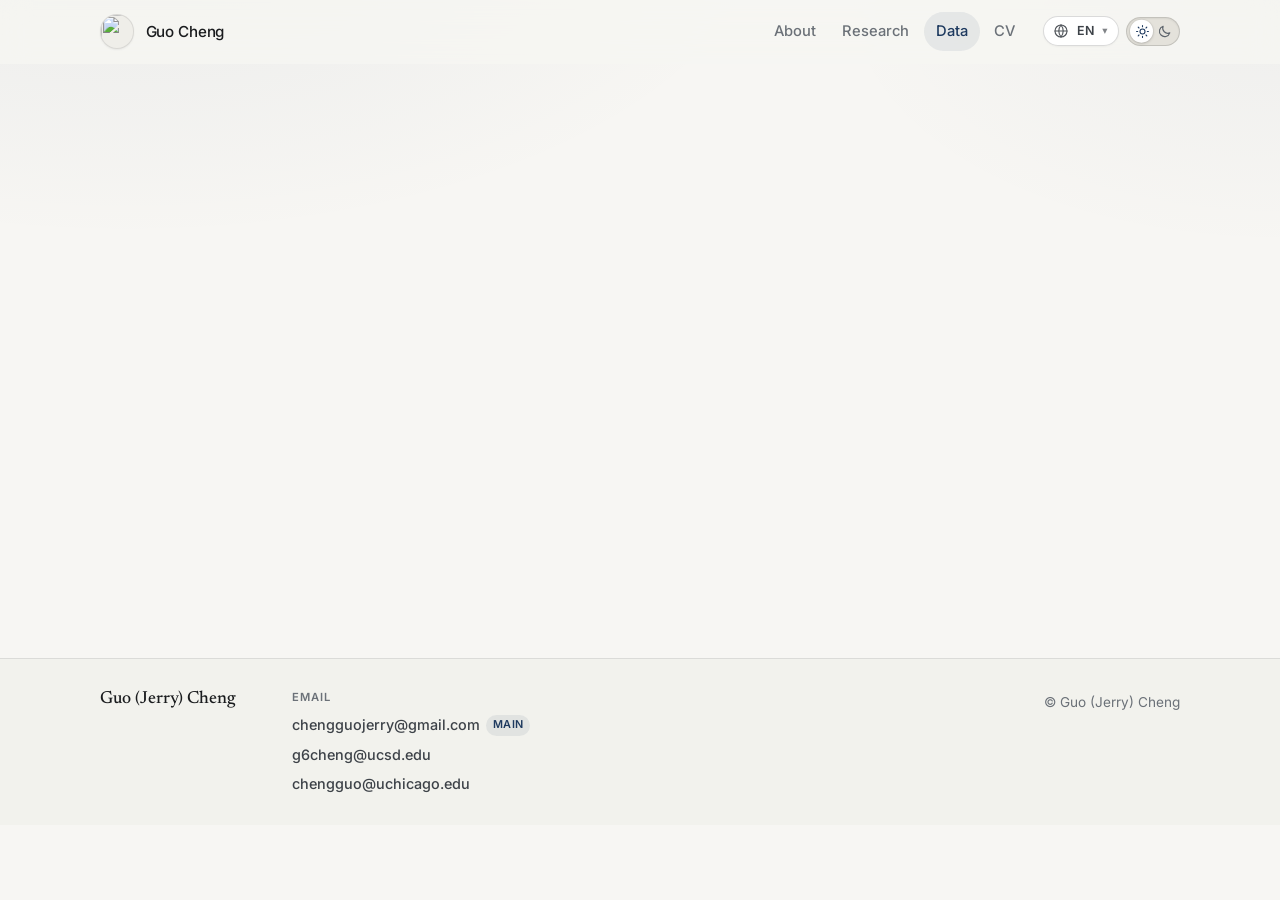
==== data.html @ a9ed9baf "Make the site layout adaptive across phone, tablet, and desktop. Restructure the header into two row" ====
<!DOCTYPE html>
<html lang="en">
<head>
  <meta charset="UTF-8" />
  <meta name="viewport" content="width=device-width, initial-scale=1, viewport-fit=cover" />
  <title>Datasets — Guo (Jerry) Cheng</title>
  <meta name="description" content="Datasets curated and assembled by Guo (Jerry) Cheng — international trade, international finance, and more." />
  <meta name="author" content="Guo (Jerry) Cheng" />

  <meta property="og:title" content="Datasets — Guo (Jerry) Cheng" />
  <meta property="og:description" content="Datasets curated and assembled by Guo (Jerry) Cheng." />
  <meta property="og:type" content="website" />
  <meta property="og:url" content="https://jerrycg.github.io/data.html" />

  <link rel="icon" href="assets/img/logo-red-panda.jpg" type="image/jpeg" />
  <meta name="color-scheme" content="light dark" />
  <script>
    (function () {
      try {
        var stored = localStorage.getItem("theme");
        var prefersDark = window.matchMedia("(prefers-color-scheme: dark)").matches;
        var theme = stored === "light" || stored === "dark"
          ? stored
          : prefersDark
            ? "dark"
            : "light";
        document.documentElement.setAttribute("data-theme", theme);
        document.documentElement.style.colorScheme = theme;
      } catch (e) {
        document.documentElement.setAttribute("data-theme", "light");
      }
      try {
        var lang = localStorage.getItem("lang");
        if (lang === "zh-CN" || lang === "en") {
          document.documentElement.setAttribute("lang", lang === "zh-CN" ? "zh-CN" : "en");
          document.documentElement.setAttribute("data-lang", lang);
        }
      } catch (e2) { /* ignore */ }
    })();
  </script>
  <link rel="preconnect" href="https://fonts.googleapis.com" />
  <link rel="preconnect" href="https://fonts.gstatic.com" crossorigin />
  <link href="https://fonts.googleapis.com/css2?family=Inter:wght@400;500;600&family=Newsreader:ital,opsz,wght@0,6..72,400;0,6..72,500;0,6..72,600;1,6..72,400;1,6..72,500&display=swap" rel="stylesheet" />
  <link rel="stylesheet" href="css/styles.css?v=20260419" />
</head>
<body class="page-data">
  <a class="skip-link" href="#main" data-i18n="skip">Skip to content</a>

  <header class="site-header" id="top">
    <div class="header-inner">
      <a class="brand" href="index.html" data-i18n-aria="brand.home" aria-label="Guo (Jerry) Cheng — home">
        <img
          class="brand-mark"
          src="assets/img/logo-red-panda.jpg"
          alt=""
          width="36"
          height="36"
          decoding="async"
        />
        <span class="brand-name" data-i18n="brand.name">Guo Cheng</span>
      </a>
      <nav class="site-nav" data-i18n-aria="nav.primary" aria-label="Primary">
        <ul>
          <li><a href="index.html#about" data-i18n="nav.about">About</a></li>
          <li><a href="index.html#research" data-i18n="nav.research">Research</a></li>
          <li><a href="data.html" class="is-active" data-i18n="nav.data" aria-current="page">Data</a></li>
          <li><a href="index.html#cv" data-i18n="nav.cv">CV</a></li>
        </ul>
      </nav>

      <div class="header-tools">
        <div class="lang-switch" id="lang-switch">
          <button
            type="button"
            class="lang-toggle"
            id="lang-toggle"
            aria-haspopup="listbox"
            aria-expanded="false"
            aria-controls="lang-menu"
            data-i18n-aria="lang.label"
            aria-label="Language"
            title="Language"
          >
            <span class="lang-toggle-icon" aria-hidden="true">
              <svg viewBox="0 0 24 24" width="16" height="16" fill="none" stroke="currentColor" stroke-width="1.7" stroke-linecap="round" stroke-linejoin="round">
                <circle cx="12" cy="12" r="9" />
                <path d="M3 12h18" />
                <path d="M12 3a14 14 0 0 1 0 18" />
                <path d="M12 3a14 14 0 0 0 0 18" />
              </svg>
            </span>
            <span class="lang-current" id="lang-current">EN</span>
            <span class="lang-caret" aria-hidden="true">▾</span>
          </button>
          <ul class="lang-menu" id="lang-menu" role="listbox" hidden>
            <li role="option">
              <button type="button" class="lang-option" data-lang="en" data-i18n="lang.en">English</button>
            </li>
            <li role="option">
              <button type="button" class="lang-option" data-lang="zh-CN" data-i18n="lang.zh">简体中文</button>
            </li>
          </ul>
        </div>

        <button
          type="button"
          class="theme-toggle"
          id="theme-toggle"
          aria-label="Switch to dark theme"
          data-i18n-title="theme.toggle"
          title="Toggle light / dark theme"
        >
          <span class="theme-toggle-track" aria-hidden="true">
            <span class="theme-toggle-icon theme-toggle-sun">
              <svg viewBox="0 0 24 24" width="15" height="15" fill="none" stroke="currentColor" stroke-width="1.75" stroke-linecap="round">
                <circle cx="12" cy="12" r="4" />
                <path d="M12 2.5v1.8M12 19.7v1.8M2.5 12h1.8M19.7 12h1.8M5.1 5.1l1.3 1.3M17.6 17.6l1.3 1.3M5.1 18.9l1.3-1.3M17.6 6.4l1.3-1.3" />
              </svg>
            </span>
            <span class="theme-toggle-icon theme-toggle-moon">
              <svg viewBox="0 0 24 24" width="15" height="15" fill="none" stroke="currentColor" stroke-width="1.75" stroke-linecap="round" stroke-linejoin="round">
                <path d="M20.5 14.2A8.2 8.2 0 0 1 9.8 3.5 8.5 8.5 0 1 0 20.5 14.2Z" />
              </svg>
            </span>
            <span class="theme-toggle-thumb"></span>
          </span>
        </button>
      </div>
    </div>
  </header>

  <main id="main">
    <section class="section page-hero" aria-labelledby="data-title">
      <div class="container">
        <header class="section-header reveal">
          <h1 id="data-title" class="page-title" data-i18n="data.title">Datasets</h1>
        </header>

        <div class="research-block reveal">
          <h2 class="research-group-title" data-i18n="data.trade">International Trade</h2>
          <ul class="data-list">
            <li class="data-card">
              <div class="data-card-top">
                <p class="data-card-title" data-i18n="data.wto.title">WTO – IMF Tariff Tracker</p>
                <span class="data-badge" data-i18n="data.badge.external">External</span>
              </div>
              <p class="data-card-desc" data-i18n="data.wto.desc">
                Interactive reports on tariff actions from the World Trade Organization and IMF.
              </p>
              <div class="paper-links">
                <a
                  class="text-link"
                  href="https://ttd.wto.org/en/reports/tariff-actions"
                  target="_blank"
                  rel="noopener noreferrer"
                >
                  <span data-i18n="data.open">Open resource</span>
                  <span aria-hidden="true">→</span>
                </a>
              </div>
            </li>
          </ul>
        </div>

        <div class="research-block reveal">
          <h2 class="research-group-title" data-i18n="data.finance">International Finance</h2>
          <ul class="data-list">
            <li class="data-card">
              <div class="data-card-top">
                <p class="data-card-title" data-i18n="data.fatf.title">FATF 4th-round numeric ratings</p>
                <span class="data-badge data-badge-own" data-i18n="data.badge.assembled">Assembled</span>
              </div>
              <p class="data-card-desc" data-i18n="data.fatf.desc">
                Numeric FATF mutual evaluation ratings from the fourth round of assessments (as of July 2025).
              </p>
              <div class="paper-links">
                <a
                  class="text-link"
                  href="doc/FATF_4th_round_numeric_ratings_2025Jul.csv"
                  target="_blank"
                  rel="noopener noreferrer"
                >
                  <span data-i18n="data.download">Download CSV</span>
                  <span aria-hidden="true">→</span>
                </a>
              </div>
            </li>
          </ul>
        </div>
      </div>
    </section>
  </main>

  <footer class="site-footer">
    <div class="container footer-inner">
      <div class="footer-brand">
        <p class="footer-name" data-i18n="footer.name">Guo (Jerry) Cheng</p>
      </div>

      <div class="footer-block">
        <p class="footer-label" data-i18n="footer.email">Email</p>
        <ul class="footer-emails">
          <li>
            <a href="mailto:chengguojerry@gmail.com">chengguojerry@gmail.com</a>
            <span class="footer-tag" data-i18n="footer.main">main</span>
          </li>
          <li>
            <a href="mailto:g6cheng@ucsd.edu">g6cheng@ucsd.edu</a>
          </li>
          <li>
            <a href="mailto:chengguo@uchicago.edu">chengguo@uchicago.edu</a>
          </li>
        </ul>
      </div>

      <p class="footer-copy" data-i18n="footer.copy" id="footer-copy">© <span id="year"></span> Guo (Jerry) Cheng</p>
    </div>
  </footer>

  <script src="js/i18n.js?v=20260419"></script>
  <script src="js/main.js?v=20260419"></script>
</body>
</html>
---- css/styles.css ----
/* =========================================================
   Guo (Jerry) Cheng — personal academic site
   Minimal · concise · clean · light / dark
   ========================================================= */

/* Light theme (default) */
:root,
html[data-theme="light"] {
  color-scheme: light;

  --bg: #f7f6f3;
  --bg-elevated: #ffffff;
  --bg-soft: #efeee9;
  --ink: #1a1c1e;
  --ink-soft: #3d4248;
  --muted: #6b7178;
  --line: rgba(26, 28, 30, 0.1);
  --line-strong: rgba(26, 28, 30, 0.16);
  --accent: #1e3a5f;
  --accent-hover: #152a45;
  --accent-soft: rgba(30, 58, 95, 0.08);
  --accent-ring: rgba(30, 58, 95, 0.28);
  --accent-on: #f8f7f4;
  --brand-mark-fg: #f7f6f3;

  --header-bg: rgba(247, 246, 243, 0.78);
  --header-bg-scrolled: rgba(247, 246, 243, 0.9);
  --glow-a: rgba(30, 58, 95, 0.06);
  --glow-b: rgba(30, 58, 95, 0.04);
  --section-alt: linear-gradient(180deg, rgba(255, 255, 255, 0.55), rgba(239, 238, 233, 0.7));
  --footer-bg: rgba(239, 238, 233, 0.55);
  --cv-wash: rgba(30, 58, 95, 0.06);
  --card-hover-border: rgba(30, 58, 95, 0.22);
  --btn-ghost-border-hover: rgba(26, 28, 30, 0.22);
  --btn-primary-shadow: 0 1px 0 rgba(255, 255, 255, 0.12) inset, 0 8px 20px rgba(30, 58, 95, 0.18);
  --shadow-soft: 0 1px 2px rgba(26, 28, 30, 0.04), 0 12px 32px rgba(26, 28, 30, 0.06);
  --portrait-bg: linear-gradient(145deg, #e8e6df 0%, #d8dde6 100%);
  --toggle-track: #e4e2db;
  --toggle-thumb: #ffffff;
  --toggle-icon: #5c636b;
  --toggle-icon-active: #1e3a5f;

  /* Type system
     - sans  → UI chrome (nav, labels, buttons, meta)
     - serif → headings + long-form reading (about, abstracts, lede)
     Pairing: Inter + Newsreader (academic, cohesive, not identical everywhere) */
  --font-sans: "Inter", system-ui, -apple-system, "Segoe UI", Roboto, sans-serif;
  --font-serif: "Newsreader", "Iowan Old Style", "Palatino Linotype", Palatino, Georgia, serif;
  --font-prose-size: 1.08rem;
  --font-prose-leading: 1.75;

  /* Layout */
  --container: 1080px;
  --content: 42rem;
  --header-h: 4rem;
  --radius: 14px;
  --radius-sm: 10px;

  /* Motion */
  --ease: cubic-bezier(0.22, 1, 0.36, 1);
  --dur: 220ms;
}

/* Dark theme — quiet academic night */
html[data-theme="dark"] {
  color-scheme: dark;

  --bg: #111316;
  --bg-elevated: #1a1d22;
  --bg-soft: #16191e;
  --ink: #f0efeb;
  --ink-soft: #c5c8ce;
  --muted: #9198a1;
  --line: rgba(240, 239, 235, 0.1);
  --line-strong: rgba(240, 239, 235, 0.16);
  --accent: #9bb8db;
  --accent-hover: #bdd0e8;
  --accent-soft: rgba(155, 184, 219, 0.14);
  --accent-ring: rgba(155, 184, 219, 0.35);
  --accent-on: #111316;
  --brand-mark-fg: #111316;

  --header-bg: rgba(17, 19, 22, 0.78);
  --header-bg-scrolled: rgba(17, 19, 22, 0.92);
  --glow-a: rgba(155, 184, 219, 0.08);
  --glow-b: rgba(155, 184, 219, 0.04);
  --section-alt: linear-gradient(180deg, rgba(26, 29, 34, 0.65), rgba(18, 21, 26, 0.9));
  --footer-bg: rgba(14, 16, 19, 0.75);
  --cv-wash: rgba(155, 184, 219, 0.08);
  --card-hover-border: rgba(155, 184, 219, 0.32);
  --btn-ghost-border-hover: rgba(240, 239, 235, 0.28);
  --btn-primary-shadow: 0 1px 0 rgba(255, 255, 255, 0.08) inset, 0 8px 22px rgba(0, 0, 0, 0.35);
  --shadow-soft: 0 1px 2px rgba(0, 0, 0, 0.25), 0 14px 36px rgba(0, 0, 0, 0.28);
  --portrait-bg: linear-gradient(145deg, #2a2f38 0%, #1c222c 100%);
  --toggle-track: #2a3038;
  --toggle-thumb: #f0efeb;
  --toggle-icon: #a0a7b0;
  --toggle-icon-active: #111316;
}

/* Reset-ish */
*,
*::before,
*::after {
  box-sizing: border-box;
}

html {
  scroll-behavior: smooth;
  scroll-padding-top: calc(var(--header-h) + 1rem);
  overflow-x: clip;
}

body {
  margin: 0;
  min-height: 100vh;
  max-width: 100%;
  overflow-x: clip;
  font-family: var(--font-sans);
  font-size: 1.02rem;
  line-height: 1.65;
  color: var(--ink-soft);
  background:
    radial-gradient(1200px 600px at 10% -10%, var(--glow-a), transparent 55%),
    radial-gradient(900px 500px at 100% 0%, var(--glow-b), transparent 50%),
    var(--bg);
  -webkit-font-smoothing: antialiased;
  -moz-osx-font-smoothing: grayscale;
  text-rendering: optimizeLegibility;
  transition:
    background-color var(--dur) var(--ease),
    color var(--dur) var(--ease);
}

img {
  max-width: 100%;
  display: block;
}

a {
  color: var(--accent);
  text-decoration-thickness: 1px;
  text-underline-offset: 0.18em;
  transition: color var(--dur) var(--ease), opacity var(--dur) var(--ease);
}

a:hover {
  color: var(--accent-hover);
}

a:focus-visible {
  outline: 2px solid var(--accent);
  outline-offset: 3px;
  border-radius: 4px;
}

h1, h2, h3 {
  font-family: var(--font-serif);
  font-optical-sizing: auto;
  color: var(--ink);
  font-weight: 500;
  letter-spacing: -0.02em;
  line-height: 1.2;
  margin: 0;
}

p {
  margin: 0 0 1rem;
}

p:last-child {
  margin-bottom: 0;
}

ul, ol {
  margin: 0;
  padding: 0;
  list-style: none;
}

.skip-link {
  position: absolute;
  left: 1rem;
  top: -100px;
  z-index: 1000;
  padding: 0.6rem 0.9rem;
  background: var(--ink);
  color: var(--bg);
  border-radius: 8px;
  text-decoration: none;
}

.skip-link:focus {
  top: 1rem;
}

.container {
  width: min(100% - 2.5rem, var(--container));
  margin-inline: auto;
}

/* ---------- Header ---------- */
.site-header {
  position: sticky;
  top: 0;
  z-index: 50;
  height: var(--header-h);
  backdrop-filter: blur(14px) saturate(1.2);
  -webkit-backdrop-filter: blur(14px) saturate(1.2);
  background: var(--header-bg);
  border-bottom: 1px solid transparent;
  padding-left: env(safe-area-inset-left);
  padding-right: env(safe-area-inset-right);
  transition: border-color var(--dur) var(--ease), background var(--dur) var(--ease);
}

.site-header.is-scrolled {
  border-bottom-color: var(--line);
  background: var(--header-bg-scrolled);
}

.header-inner {
  height: 100%;
  width: min(100% - 2.5rem, var(--container));
  margin-inline: auto;
  display: flex;
  align-items: center;
  gap: 0.75rem 1rem;
}

.site-nav {
  margin-left: auto;
  min-width: 0;
}

.header-tools {
  display: flex;
  align-items: center;
  gap: 0.45rem;
  flex-shrink: 0;
}

.brand {
  display: inline-flex;
  align-items: center;
  gap: 0.7rem;
  text-decoration: none;
  color: var(--ink);
}

.brand:hover {
  color: var(--ink);
  opacity: 0.85;
}

.brand-mark {
  display: block;
  width: 2.15rem;
  height: 2.15rem;
  border-radius: 50%;
  object-fit: cover;
  object-position: center 40%;
  background: var(--bg-soft);
  border: 1px solid var(--line);
  box-shadow: 0 1px 2px rgba(0, 0, 0, 0.06);
  flex-shrink: 0;
}

.brand-name {
  font-size: 0.95rem;
  font-weight: 500;
  letter-spacing: -0.01em;
}

.site-nav ul {
  display: flex;
  gap: 0.15rem;
  align-items: center;
}

.site-nav a {
  display: inline-block;
  padding: 0.45rem 0.75rem;
  color: var(--muted);
  text-decoration: none;
  font-size: 0.92rem;
  font-weight: 500;
  border-radius: 999px;
}

.site-nav a:hover {
  color: var(--ink);
  background: var(--accent-soft);
}

.site-nav a.is-active {
  color: var(--accent);
  background: var(--accent-soft);
}

/* Language switcher */
.lang-switch {
  position: relative;
  flex-shrink: 0;
}

.lang-toggle {
  appearance: none;
  -webkit-appearance: none;
  display: inline-flex;
  align-items: center;
  gap: 0.35rem;
  height: 1.85rem;
  padding: 0 0.65rem 0 0.55rem;
  border-radius: 999px;
  border: 1px solid var(--line-strong);
  background: var(--bg-elevated);
  color: var(--ink-soft);
  font-family: var(--font-sans);
  font-size: 0.78rem;
  font-weight: 600;
  letter-spacing: 0.02em;
  cursor: pointer;
  box-shadow: 0 1px 2px rgba(0, 0, 0, 0.04);
  transition:
    border-color var(--dur) var(--ease),
    color var(--dur) var(--ease),
    background var(--dur) var(--ease),
    box-shadow var(--dur) var(--ease);
}

.lang-toggle:hover {
  border-color: var(--accent-ring);
  color: var(--ink);
}

.lang-toggle:focus-visible {
  outline: 2px solid var(--accent);
  outline-offset: 3px;
}

.lang-switch.is-open .lang-toggle {
  border-color: var(--accent-ring);
  color: var(--accent);
  box-shadow: 0 0 0 3px var(--accent-soft);
}

.lang-toggle-icon {
  display: grid;
  place-items: center;
  opacity: 0.9;
}

.lang-current {
  min-width: 1.4rem;
  text-align: center;
  font-variant-numeric: tabular-nums;
}

.lang-caret {
  font-size: 0.65rem;
  opacity: 0.65;
  line-height: 1;
  transition: transform 200ms var(--ease);
}

.lang-switch.is-open .lang-caret {
  transform: rotate(180deg);
}

.lang-menu {
  position: absolute;
  top: calc(100% + 0.45rem);
  right: 0;
  z-index: 60;
  min-width: 8.5rem;
  margin: 0;
  padding: 0.35rem;
  list-style: none;
  border-radius: 12px;
  border: 1px solid var(--line);
  background: var(--bg-elevated);
  box-shadow: var(--shadow-soft);
}

.lang-menu[hidden] {
  display: none;
}

.lang-option {
  appearance: none;
  -webkit-appearance: none;
  width: 100%;
  display: block;
  text-align: left;
  border: none;
  background: transparent;
  color: var(--ink-soft);
  font-family: var(--font-sans);
  font-size: 0.88rem;
  font-weight: 500;
  padding: 0.5rem 0.65rem;
  border-radius: 8px;
  cursor: pointer;
  transition: background var(--dur) var(--ease), color var(--dur) var(--ease);
}

.lang-option:hover {
  background: var(--accent-soft);
  color: var(--ink);
}

.lang-option.is-active {
  color: var(--accent);
  background: var(--accent-soft);
  font-weight: 600;
}

.lang-option:focus-visible {
  outline: 2px solid var(--accent);
  outline-offset: 1px;
}

/* Theme toggle */
.theme-toggle {
  appearance: none;
  -webkit-appearance: none;
  border: none;
  background: transparent;
  padding: 0;
  margin: 0;
  cursor: pointer;
  border-radius: 999px;
  flex-shrink: 0;
  line-height: 0;
}

.theme-toggle:focus-visible {
  outline: 2px solid var(--accent);
  outline-offset: 3px;
}

.theme-toggle-track {
  position: relative;
  display: grid;
  grid-template-columns: 1fr 1fr;
  align-items: center;
  width: 3.35rem;
  height: 1.85rem;
  padding: 0 0.22rem;
  border-radius: 999px;
  background: var(--toggle-track);
  border: 1px solid var(--line-strong);
  box-shadow: inset 0 1px 2px rgba(0, 0, 0, 0.06);
  transition: background var(--dur) var(--ease), border-color var(--dur) var(--ease);
}

.theme-toggle-icon {
  position: relative;
  z-index: 1;
  display: grid;
  place-items: center;
  color: var(--toggle-icon);
  transition: color var(--dur) var(--ease), opacity var(--dur) var(--ease);
}

.theme-toggle-thumb {
  position: absolute;
  top: 50%;
  left: 0.18rem;
  width: 1.42rem;
  height: 1.42rem;
  border-radius: 50%;
  background: var(--toggle-thumb);
  box-shadow: 0 1px 3px rgba(0, 0, 0, 0.18), 0 0 0 1px rgba(0, 0, 0, 0.04);
  transform: translate(0, -50%);
  transition: transform 280ms var(--ease), background var(--dur) var(--ease);
  z-index: 0;
}

html[data-theme="light"] .theme-toggle-sun {
  color: var(--toggle-icon-active);
}

html[data-theme="dark"] .theme-toggle-moon {
  color: var(--toggle-icon-active);
}

html[data-theme="dark"] .theme-toggle-thumb {
  transform: translate(1.45rem, -50%);
}

.theme-toggle:hover .theme-toggle-track {
  border-color: var(--accent-ring);
}

.theme-toggle:active .theme-toggle-thumb {
  transform: translate(0, -50%) scale(0.94);
}

html[data-theme="dark"] .theme-toggle:active .theme-toggle-thumb {
  transform: translate(1.45rem, -50%) scale(0.94);
}

/* ---------- Hero ---------- */
.hero {
  padding: clamp(2.75rem, 7vw, 5.5rem) 0 clamp(3.75rem, 8vw, 6.25rem);
}

/* Flex packs photo next to intro; gap keeps photo slightly off the text */
.hero-grid {
  display: flex;
  flex-wrap: wrap;
  align-items: center;
  /* Comfortable air between intro and photo — not cramped, not edge-pushed */
  gap: clamp(2.5rem, 5.5vw, 4rem);
}

.hero-copy {
  flex: 1 1 18rem;
  min-width: 0;
  max-width: 36rem;
}

.eyebrow {
  display: inline-flex;
  align-items: center;
  gap: 0.5rem;
  margin: 0 0 1rem;
  padding: 0.28rem 0.7rem;
  border-radius: 999px;
  background: var(--accent-soft);
  color: var(--accent);
  font-size: 0.78rem;
  font-weight: 600;
  letter-spacing: 0.06em;
  text-transform: uppercase;
}

.hero h1 {
  font-size: clamp(2.45rem, 5.2vw, 3.65rem);
  font-weight: 500;
  letter-spacing: -0.03em;
  margin-bottom: 0.55rem;
}

.hero-role {
  margin: 0 0 1.2rem;
  color: var(--muted);
  font-size: 1.08rem;
  font-weight: 500;
}

.hero-lede {
  max-width: 36rem;
  font-size: clamp(1.14rem, 2.2vw, 1.3rem);
  line-height: 1.58;
  color: var(--ink-soft);
  margin-bottom: 1.75rem;
  font-family: var(--font-serif);
  font-weight: 400;
  font-optical-sizing: auto;
  letter-spacing: -0.012em;
}

.hero-actions {
  display: flex;
  flex-wrap: wrap;
  gap: 0.75rem;
  margin-bottom: 1.55rem;
}

.social-list {
  display: flex;
  flex-wrap: wrap;
  gap: 0.25rem 0.2rem;
  padding-top: 0.15rem;
  border-top: 1px solid var(--line);
  max-width: 36rem;
}

.social-list li {
  display: flex;
}

.social-list a {
  display: inline-flex;
  align-items: center;
  gap: 0.4rem;
  color: var(--muted);
  text-decoration: none;
  font-size: 0.9rem;
  font-weight: 500;
  padding: 0.55rem 0.7rem;
  border-radius: 999px;
  transition: color var(--dur) var(--ease), background var(--dur) var(--ease);
}

.social-list a:hover {
  color: var(--accent);
  background: var(--accent-soft);
}

.social-icon {
  display: inline-grid;
  place-items: center;
  opacity: 0.9;
}

/* Hero photo — Fatty Fries (previous size restored: 280px)
   Absolutely positioned image so intrinsic size cannot blow layout. */
.hero-photo {
  /* Nudge right + slightly down relative to the intro block */
  margin: clamp(0.65rem, 1.5vw, 1.1rem) 0 0 clamp(1.15rem, 3.2vw, 2.25rem);
  flex: 0 0 auto;
  width: 280px;
  max-width: min(280px, 100%);
}

.photo-frame {
  position: relative;
  width: 100%;
  aspect-ratio: 1 / 1;
  height: auto;
  border-radius: 28px;
  overflow: hidden;
  background: var(--portrait-bg);
  border: 1px solid var(--line-strong);
  box-shadow: var(--shadow-soft);
}

.photo-img {
  position: absolute;
  inset: 0;
  width: 100%;
  height: 100%;
  max-width: none;
  object-fit: cover;
  object-position: 45% 40%;
  display: block;
  transition: transform 0.7s var(--ease);
}

@media (prefers-reduced-motion: no-preference) {
  .hero-photo:hover .photo-img {
    transform: scale(1.03);
  }
}

.photo-caption {
  display: flex;
  flex-direction: column;
  gap: 0.15rem;
  margin-top: 0.85rem;
  padding-inline: 0.15rem;
}

.photo-caption-name {
  font-family: var(--font-serif);
  font-size: 1.05rem;
  font-weight: 500;
  color: var(--ink);
  letter-spacing: -0.01em;
}

.photo-caption-note {
  font-size: 0.85rem;
  color: var(--muted);
  font-weight: 500;
}

/* Buttons */
.btn {
  display: inline-flex;
  align-items: center;
  justify-content: center;
  gap: 0.4rem;
  padding: 0.7rem 1.15rem;
  border-radius: 999px;
  font-size: 0.95rem;
  font-weight: 600;
  text-decoration: none;
  border: 1px solid transparent;
  transition:
    background var(--dur) var(--ease),
    color var(--dur) var(--ease),
    border-color var(--dur) var(--ease),
    transform var(--dur) var(--ease),
    box-shadow var(--dur) var(--ease);
}

.btn:hover {
  text-decoration: none;
}

.btn:active {
  transform: translateY(1px);
}

.btn-primary {
  background: var(--accent);
  color: var(--accent-on);
  box-shadow: var(--btn-primary-shadow);
}

.btn-primary:hover {
  background: var(--accent-hover);
  color: var(--accent-on);
}

.btn-ghost {
  background: transparent;
  color: var(--ink);
  border-color: var(--line-strong);
}

.btn-ghost:hover {
  background: var(--bg-elevated);
  color: var(--ink);
  border-color: var(--btn-ghost-border-hover);
}

.btn-lg {
  padding: 0.9rem 1.4rem;
  font-size: 1rem;
}

/* ---------- Sections ---------- */
.section {
  padding: clamp(3.5rem, 8vw, 5.5rem) 0;
}

.section-alt {
  background: var(--section-alt);
  border-block: 1px solid var(--line);
}

.section-header {
  margin-bottom: clamp(1.75rem, 4vw, 2.5rem);
  max-width: var(--content);
}

.section-label {
  margin: 0 0 0.55rem;
  font-size: 0.78rem;
  font-weight: 600;
  letter-spacing: 0.08em;
  text-transform: uppercase;
  color: var(--accent);
}

.section-header h2 {
  font-size: clamp(1.85rem, 3.5vw, 2.35rem);
}

/* About — education aligns with main background prose (under the section title) */
.about-grid {
  display: grid;
  grid-template-columns: 1.2fr 0.9fr;
  gap: clamp(1.75rem, 4vw, 3rem);
  align-items: start;
}

.about-prose {
  max-width: 38rem;
  font-family: var(--font-serif);
  font-size: var(--font-prose-size);
  font-weight: 400;
  font-optical-sizing: auto;
  line-height: var(--font-prose-leading);
  letter-spacing: -0.006em;
  color: var(--ink-soft);
  text-align: left;
}

.about-prose p + p {
  margin-top: 1.05rem;
}

.about-prose > p:first-child {
  margin-top: 0;
}

/* Links inside prose stay clear without breaking the serif rhythm */
.about-prose a {
  font-weight: 500;
  text-underline-offset: 0.2em;
}

.education {
  background: var(--bg-elevated);
  border: 1px solid var(--line);
  border-radius: var(--radius);
  /* Match first-line of prose: less top padding so card top ~ text top */
  padding: 0.85rem 1.15rem 0.95rem;
  box-shadow: var(--shadow-soft);
  align-self: start;
  margin-top: 0;
}

.aside-title {
  font-family: var(--font-sans);
  font-size: 0.72rem;
  font-weight: 600;
  letter-spacing: 0.08em;
  text-transform: uppercase;
  color: var(--muted);
  margin: 0 0 0.65rem;
  line-height: 1.2;
}

.edu-list > li + li {
  margin-top: 0.7rem;
  padding-top: 0.7rem;
  border-top: 1px solid var(--line);
}

.edu-meta {
  display: flex;
  justify-content: space-between;
  gap: 0.65rem;
  align-items: baseline;
  margin-bottom: 0.12rem;
}

.edu-school {
  font-weight: 600;
  color: var(--ink);
  font-size: 0.92rem;
  line-height: 1.3;
}

.edu-years {
  font-size: 0.78rem;
  color: var(--muted);
  white-space: nowrap;
  font-variant-numeric: tabular-nums;
}

.edu-degree {
  margin: 0;
  color: var(--ink-soft);
  font-size: 0.88rem;
  line-height: 1.4;
}

.edu-note {
  margin: 0.15rem 0 0;
  color: var(--muted);
  font-size: 0.82rem;
}

/* Research */
.research-block + .research-block {
  margin-top: 2.25rem;
}

.research-group-title {
  font-family: var(--font-sans);
  font-size: 0.78rem;
  font-weight: 600;
  letter-spacing: 0.08em;
  text-transform: uppercase;
  color: var(--muted);
  margin-bottom: 0.9rem;
}

.paper-card {
  background: var(--bg-elevated);
  border: 1px solid var(--line);
  border-radius: var(--radius);
  padding: 1.35rem 1.4rem 1.3rem;
  box-shadow: var(--shadow-soft);
  transition: border-color var(--dur) var(--ease), transform var(--dur) var(--ease);
}

.paper-card:hover {
  border-color: var(--card-hover-border);
}

.wip-list {
  display: grid;
  gap: 0.9rem;
}

.paper-title {
  font-family: var(--font-serif);
  font-size: 1.18rem;
  font-weight: 500;
  font-optical-sizing: auto;
  color: var(--ink);
  line-height: 1.35;
  letter-spacing: -0.015em;
  margin-bottom: 0.45rem;
}

.paper-meta {
  margin: 0;
  font-family: var(--font-sans);
  color: var(--muted);
  font-size: 0.92rem;
  font-weight: 500;
}

.paper-note {
  margin: 0.55rem 0 0.85rem;
  color: var(--ink-soft);
  font-size: 0.92rem;
  overflow-wrap: anywhere;
}

.paper-note-correction {
  margin: 0.5rem 0 0;
  font-size: 0.88rem;
  line-height: 1.5;
  color: var(--muted);
  font-style: italic;
}

.paper-links {
  display: flex;
  flex-wrap: wrap;
  align-items: center;
  gap: 0.45rem 1rem;
  margin-top: 0.85rem;
}

.text-link {
  display: inline-flex;
  align-items: center;
  gap: 0.35rem;
  font-weight: 600;
  font-size: 0.92rem;
  text-decoration: none;
}

.text-link:hover {
  gap: 0.5rem;
}

/* Abstract drawer */
.abstract-toggle {
  appearance: none;
  -webkit-appearance: none;
  border: none;
  background: transparent;
  padding: 0;
  margin: 0;
  font: inherit;
  font-weight: 600;
  font-size: 0.92rem;
  color: var(--accent);
  cursor: pointer;
  display: inline-flex;
  align-items: center;
  gap: 0.35rem;
  border-radius: 4px;
  transition: color var(--dur) var(--ease), gap var(--dur) var(--ease);
}

.abstract-toggle:hover {
  color: var(--accent-hover);
  gap: 0.5rem;
}

.abstract-toggle:focus-visible {
  outline: 2px solid var(--accent);
  outline-offset: 3px;
}

.abstract-toggle-icon {
  display: inline-block;
  font-size: 0.75em;
  line-height: 1;
  transition: transform 220ms var(--ease);
}

.abstract-toggle[aria-expanded="true"] .abstract-toggle-icon {
  transform: rotate(90deg);
}

.abstract-panel {
  display: grid;
  grid-template-rows: 0fr;
  opacity: 0;
  margin-top: 0;
  transition:
    grid-template-rows 280ms var(--ease),
    opacity 220ms var(--ease),
    margin-top 280ms var(--ease);
}

.abstract-panel.is-open {
  grid-template-rows: 1fr;
  opacity: 1;
  margin-top: 0.85rem;
}

.abstract-panel-inner {
  overflow: hidden;
  min-height: 0;
}

.abstract-body {
  margin: 0;
  padding: 0.95rem 1.05rem;
  border-radius: var(--radius-sm);
  background: var(--accent-soft);
  border: 1px solid var(--line);
  color: var(--ink-soft);
  font-family: var(--font-serif);
  font-size: 0.98rem;
  font-optical-sizing: auto;
  font-weight: 400;
  line-height: 1.72;
  letter-spacing: -0.005em;
  text-align: justify;
  text-justify: inter-word;
  hyphens: auto;
  -webkit-hyphens: auto;
}

/* Avoid tabbing into collapsed abstracts */
.abstract-panel:not(.is-open) .abstract-body {
  visibility: hidden;
}

.abstract-panel.is-open .abstract-body {
  visibility: visible;
}

@media (prefers-reduced-motion: reduce) {
  .abstract-panel {
    transition: none;
  }

  .abstract-toggle-icon {
    transition: none;
  }
}

/* Data page */
.page-title {
  font-size: clamp(2rem, 4vw, 2.6rem);
  margin: 0;
}

.page-hero {
  padding-top: clamp(2rem, 5vw, 3.25rem);
}

/* Data catalog */
.data-list {
  display: grid;
  gap: 0.9rem;
}

.data-card {
  background: var(--bg-elevated);
  border: 1px solid var(--line);
  border-radius: var(--radius);
  padding: 1.25rem 1.35rem 1.2rem;
  box-shadow: var(--shadow-soft);
  transition: border-color var(--dur) var(--ease);
}

.data-card:hover {
  border-color: var(--card-hover-border);
}

.data-card-top {
  display: flex;
  flex-wrap: wrap;
  align-items: baseline;
  justify-content: space-between;
  gap: 0.5rem 0.85rem;
  margin-bottom: 0.4rem;
}

.data-card-title {
  margin: 0;
  font-family: var(--font-serif);
  font-size: 1.12rem;
  font-weight: 500;
  color: var(--ink);
  letter-spacing: -0.015em;
  line-height: 1.35;
}

.data-badge {
  flex-shrink: 0;
  font-size: 0.68rem;
  font-weight: 600;
  letter-spacing: 0.05em;
  text-transform: uppercase;
  color: var(--muted);
  background: var(--bg-soft);
  border: 1px solid var(--line);
  padding: 0.18rem 0.5rem;
  border-radius: 999px;
}

.data-badge-own {
  color: var(--accent);
  background: var(--accent-soft);
  border-color: transparent;
}

.data-card-desc {
  margin: 0;
  color: var(--ink-soft);
  font-size: 0.94rem;
  line-height: 1.55;
}

html[data-lang="zh-CN"] .data-card-title,
html[lang="zh-CN"] .data-card-title {
  font-family:
    "Songti SC",
    "STSong",
    "SimSun",
    "Noto Serif SC",
    "Source Han Serif SC",
    Georgia,
    serif;
}

/* CV panel */
.cv-panel {
  display: flex;
  align-items: center;
  justify-content: space-between;
  gap: 1.5rem;
  flex-wrap: wrap;
  padding: clamp(1.5rem, 4vw, 2.25rem);
  border-radius: calc(var(--radius) + 4px);
  background:
    linear-gradient(135deg, var(--cv-wash), transparent 50%),
    var(--bg-elevated);
  border: 1px solid var(--line);
  box-shadow: var(--shadow-soft);
}

.cv-copy h2 {
  font-size: clamp(1.75rem, 3vw, 2.1rem);
  margin-bottom: 0.4rem;
}

.cv-lede {
  margin: 0;
  color: var(--muted);
  max-width: 28rem;
}

/* Footer — horizontal bar */
.site-footer {
  padding: 1.85rem 0;
  border-top: 1px solid var(--line);
  background: var(--footer-bg);
}

.footer-inner {
  display: flex;
  flex-wrap: wrap;
  align-items: flex-start;
  justify-content: space-between;
  gap: 1.15rem 2rem;
  max-width: var(--container);
}

.footer-brand {
  flex: 0 1 auto;
  min-width: 10rem;
}

.footer-name {
  margin: 0;
  font-family: var(--font-serif);
  font-size: 1.1rem;
  color: var(--ink);
  font-weight: 500;
  line-height: 1.3;
}

.footer-block {
  flex: 1 1 14rem;
  min-width: 0;
}

.footer-label {
  margin: 0 0 0.4rem;
  font-size: 0.7rem;
  font-weight: 600;
  letter-spacing: 0.08em;
  text-transform: uppercase;
  color: var(--muted);
}

.footer-emails {
  display: flex;
  flex-direction: column;
  align-items: flex-start;
  gap: 0.35rem;
}

.footer-emails li {
  display: flex;
  flex-wrap: wrap;
  align-items: center;
  gap: 0.4rem;
  font-size: 0.9rem;
}

.footer-emails a {
  color: var(--ink-soft);
  text-decoration: none;
  font-weight: 500;
}

.footer-emails a:hover {
  color: var(--accent);
}

.footer-tag {
  font-size: 0.68rem;
  font-weight: 600;
  letter-spacing: 0.04em;
  text-transform: uppercase;
  color: var(--accent);
  background: var(--accent-soft);
  padding: 0.1rem 0.4rem;
  border-radius: 999px;
}

.footer-copy {
  margin: 0;
  flex: 0 0 auto;
  color: var(--muted);
  font-size: 0.85rem;
  white-space: nowrap;
  align-self: flex-start;
  padding-top: 0.15rem;
}

@media (max-width: 720px) {
  .footer-inner {
    flex-direction: column;
    align-items: flex-start;
    gap: 1.15rem;
  }

  .footer-block {
    flex: 1 1 auto;
    width: 100%;
  }

  .footer-emails a {
    overflow-wrap: anywhere;
    word-break: break-word;
  }

  .footer-copy {
    padding-top: 0.35rem;
    border-top: 1px solid var(--line);
    width: 100%;
    white-space: normal;
    align-self: flex-start;
  }
}

/* Reveal on scroll */
.reveal {
  opacity: 0;
  transform: translateY(14px);
  transition: opacity 0.7s var(--ease), transform 0.7s var(--ease);
}

.reveal.is-visible {
  opacity: 1;
  transform: none;
}

/* ---------- Responsive ---------- */

/* Tablet and down: two-row header, stacked hero / about */
@media (max-width: 900px) {
  :root {
    --header-h: 6.6rem;
  }

  .site-header {
    height: auto;
    min-height: var(--header-h);
  }

  .header-inner {
    display: grid;
    grid-template-columns: 1fr auto;
    grid-template-areas:
      "brand tools"
      "nav nav";
    align-items: center;
    height: auto;
    padding: 0.7rem 0 0.55rem;
    row-gap: 0.35rem;
    column-gap: 0.75rem;
  }

  .brand {
    grid-area: brand;
  }

  .site-nav {
    grid-area: nav;
    margin-left: 0;
    width: 100%;
  }

  .site-nav ul {
    width: 100%;
    justify-content: space-between;
    gap: 0;
  }

  .site-nav a {
    padding: 0.42rem 0.4rem;
    font-size: 0.86rem;
  }

  .header-tools {
    grid-area: tools;
  }

  .hero {
    padding: clamp(1.75rem, 5vw, 3rem) 0 clamp(2.5rem, 6vw, 4rem);
  }

  .hero-grid {
    flex-direction: column;
    align-items: flex-start;
    gap: 1.5rem;
  }

  .hero-copy {
    flex: 1 1 auto;
    width: 100%;
    max-width: none;
  }

  .hero-photo {
    margin: 0;
    width: min(220px, 72vw);
    align-self: flex-start;
  }

  .photo-frame {
    border-radius: 22px;
  }

  .about-grid {
    grid-template-columns: 1fr;
  }

  .section {
    padding: clamp(2.4rem, 6vw, 4rem) 0;
  }

  .lang-caret {
    display: none;
  }
}

@media (max-width: 640px) {
  .container,
  .header-inner {
    width: min(100% - 1.35rem, var(--container));
  }

  .hero h1,
  .page-title {
    font-size: clamp(1.85rem, 8vw, 2.35rem);
    overflow-wrap: anywhere;
  }

  .hero-role {
    font-size: 0.98rem;
  }

  .hero-lede {
    font-size: 1.05rem;
    line-height: 1.55;
  }

  .hero-actions {
    width: 100%;
  }

  .hero-actions .btn {
    flex: 1 1 calc(50% - 0.4rem);
    min-width: 8.5rem;
    text-align: center;
  }

  .social-list a {
    padding: 0.4rem 0.5rem;
    font-size: 0.84rem;
  }

  .edu-meta {
    flex-wrap: wrap;
  }

  .edu-years {
    white-space: normal;
  }

  .paper-title,
  .data-card-title {
    font-size: 1.05rem;
    overflow-wrap: anywhere;
  }

  .paper-links {
    gap: 0.5rem 0.85rem;
  }

  .data-card-top {
    flex-direction: column;
    align-items: flex-start;
  }

  .cv-panel {
    align-items: stretch;
  }

  .btn-lg {
    width: 100%;
  }

  .about-prose {
    font-size: 1.02rem;
    line-height: 1.7;
  }
}

@media (max-width: 400px) {
  .brand-name {
    display: none;
  }

  .site-nav a {
    padding: 0.38rem 0.22rem;
    font-size: 0.8rem;
  }

  .lang-toggle {
    padding: 0 0.45rem 0 0.4rem;
  }

  .hero-actions .btn {
    flex: 1 1 100%;
  }

  .hero-photo {
    width: min(190px, 100%);
  }
}

/* Chinese UI: system fonts that work offline in mainland China
   (no Google Fonts dependency for CJK glyphs) */
html[data-lang="zh-CN"] body,
html[lang="zh-CN"] body {
  font-family:
    "PingFang SC",
    "Hiragino Sans GB",
    "Microsoft YaHei UI",
    "Microsoft YaHei",
    "Noto Sans SC",
    "Source Han Sans SC",
    system-ui,
    sans-serif;
}

html[data-lang="zh-CN"] h1,
html[data-lang="zh-CN"] h2,
html[data-lang="zh-CN"] h3,
html[data-lang="zh-CN"] .hero-lede,
html[data-lang="zh-CN"] .about-prose,
html[data-lang="zh-CN"] .abstract-body,
html[data-lang="zh-CN"] .paper-title,
html[data-lang="zh-CN"] .footer-name,
html[data-lang="zh-CN"] .photo-caption-name,
html[lang="zh-CN"] h1,
html[lang="zh-CN"] h2,
html[lang="zh-CN"] h3,
html[lang="zh-CN"] .hero-lede,
html[lang="zh-CN"] .about-prose,
html[lang="zh-CN"] .abstract-body,
html[lang="zh-CN"] .paper-title,
html[lang="zh-CN"] .footer-name,
html[lang="zh-CN"] .photo-caption-name {
  font-family:
    "Songti SC",
    "STSong",
    "SimSun",
    "Noto Serif SC",
    "Source Han Serif SC",
    Georgia,
    serif;
  letter-spacing: 0.01em;
}

html[data-lang="zh-CN"] .about-prose,
html[lang="zh-CN"] .about-prose {
  line-height: 1.85;
}

html[data-lang="zh-CN"] .abstract-body,
html[lang="zh-CN"] .abstract-body {
  line-height: 1.8;
}

/* Reduced motion */
@media (prefers-reduced-motion: reduce) {
  html {
    scroll-behavior: auto;
  }

  *,
  *::before,
  *::after {
    animation-duration: 0.01ms !important;
    animation-iteration-count: 1 !important;
    transition-duration: 0.01ms !important;
  }

  .reveal {
    opacity: 1;
    transform: none;
  }
}

/* Print always light */
@media print {
  .site-header,
  .hero-actions,
  .theme-toggle,
  .skip-link {
    display: none !important;
  }

  body {
    background: #fff;
    color: #000;
    font-size: 11pt;
  }

  .section,
  .hero {
    padding: 1rem 0;
  }

  a {
    color: #000;
    text-decoration: none;
  }

  .paper-card,
  .education,
  .cv-panel {
    box-shadow: none;
    border: 1px solid #ccc;
  }
}
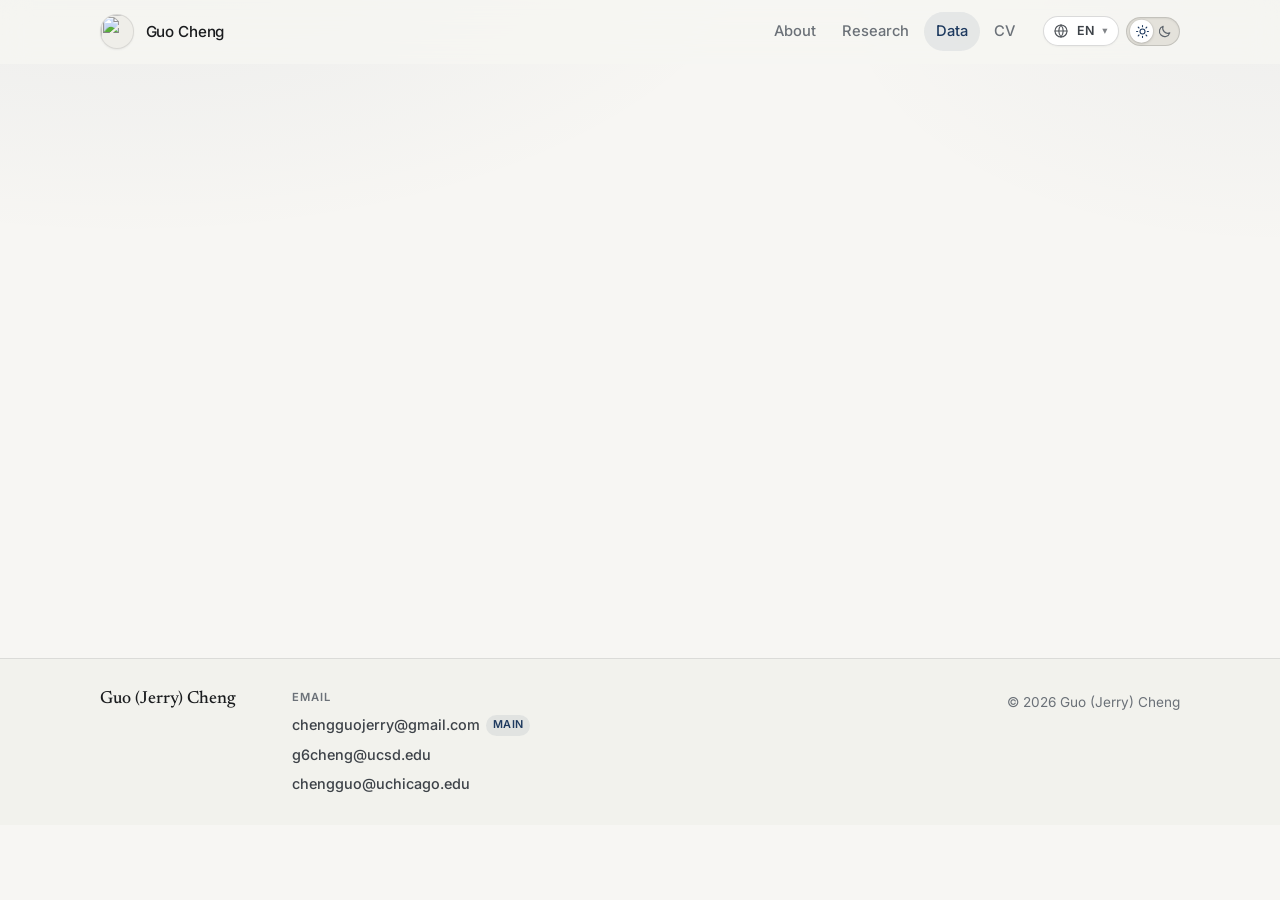
==== commit 987e1e1c: "Mention Contemporary Art Hub in the About paragraph. Link the project name in English and Chinese co" ====
--- a/data.html
+++ b/data.html
@@ -217,7 +217,7 @@
     </div>
   </footer>
 
-  <script src="js/i18n.js?v=20260419"></script>
+  <script src="js/i18n.js?v=20260422"></script>
   <script src="js/main.js?v=20260419"></script>
 </body>
 </html>
